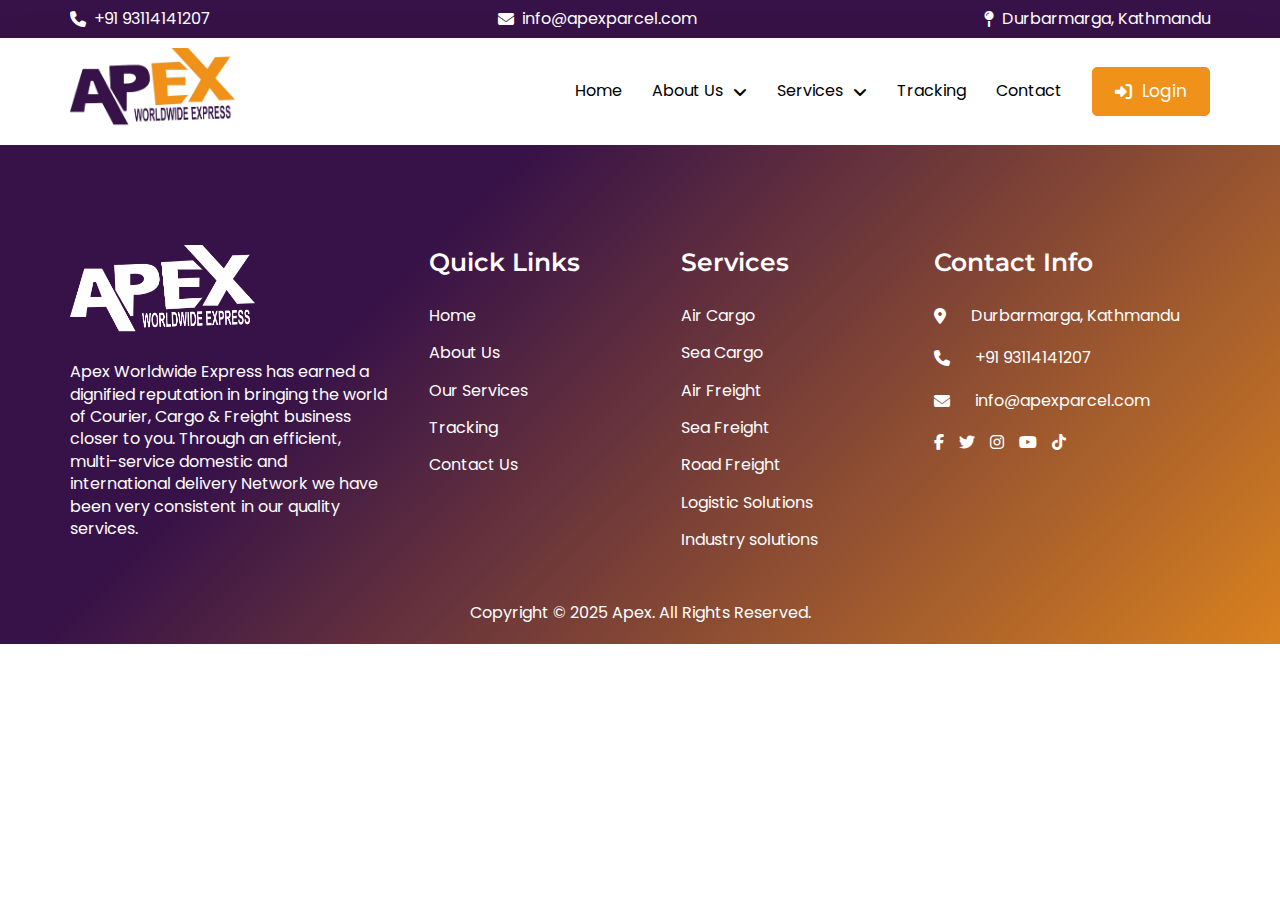
==== about.html @ 7e7d8ca6 "service page complete" ====
<!DOCTYPE html>
<html lang="en">

<head>
    <meta charset="UTF-8">
    <meta name="viewport" content="width=device-width, initial-scale=1.0">
    <title>Apex-Home</title>
    <link rel="stylesheet" href="https://cdn.jsdelivr.net/npm/swiper@9/swiper-bundle.min.css" />
    <link rel="stylesheet" href="https://cdnjs.cloudflare.com/ajax/libs/font-awesome/6.7.2/css/all.min.css"
        integrity="sha512-Evv84Mr4kqVGRNSgIGL/F/aIDqQb7xQ2vcrdIwxfjThSH8CSR7PBEakCr51Ck+w+/U6swU2Im1vVX0SVk9ABhg=="
        crossorigin="anonymous" referrerpolicy="no-referrer" />
    <link rel="stylesheet" href="assets/css/style.css">

</head>

<body>
    <!-- top section start here -->
    <section class="top-section">
        <div class="container">
            <div class="top-wrapper flex align-center space-between">
                <div class="top-content">
                    <i class="fa-solid fa-phone"></i>
                    <a href="tel:+91 93114141207">+91 93114141207</a>
                </div>
                <div class="top-content">
                    <i class="fa-solid fa-envelope"></i>
                    <a href="mailto:info@apexparcel.com">info@apexparcel.com</a>
                </div>
                <div class="top-content">
                    <i class="fa-solid fa-map-pin"></i>
                    <a href="">Durbarmarga, Kathmandu</a>
                </div>
            </div>
        </div>
    </section>
    <!-- top section end here -->
    <!-- NAVBAR SECTION START HERE -->
    <section class="navbar over-x">
        <div class="container">
            <div class="main-nav flex align-center space-between">
                <div class="nav-logo">
                    <a href="index.html" title="logo"><img src="assets/images/logo.png" alt="progoti-logo"></a>
                </div>
                <ul class="nav-list flex align-center gap-30">
                    <li class="hvr-link primary"><a href="index.html" title="Home">Home</a></li>
                    <li class=" nav-contentsdiff hvr-link primary">
                        <a href="about.html" title="About us">
                            About Us
                            <i class="fa-solid fa-angle-down" class="drop"></i>
                        </a>
                        <ul class="dropdownmenu">

                            <li class="hvr-link "><a href="company.html" title="Company Profile">Company Profile</a>
                            </li>
                            <li class="hvr-link "><a href="mission.html" title="Vision & Mission">Vision &
                                    Mission</a>
                            </li>
                            <li class="hvr-link "><a href="gallery.html" title="Gallery">Gallery</a>
                            </li>
                        </ul>
                    </li>



                    <li class=" nav-contentsdiff hvr-link primary">
                        <a href="service.html" title=" Services">
                            Services
                            <i class="fa-solid fa-angle-down" class="drop"></i>
                        </a>
                        <ul class="dropdownmenu">

                            <li class="hvr-link "><a href="remitance.html" title="Remitance">Remitance </a></li>
                            <li class="hvr-link "><a href="money.html" title="Money Exchange">Money Exchange</a>
                            </li>



                        </ul>
                    </li>

                    <li class="hvr-link primary"><a href="branches.html" title="Branches"> Tracking
                        </a>
                    </li>
                    <li class="hvr-link primary"><a href="blog.html" title="Blog"> Contact
                        </a>
                    </li>
                    <li>
                        <a href="contact.html" class="primary-btn" title="donation"><i
                                class="fa-solid fa-right-to-bracket" class="Contact"></i> Login </a>
                    </li>
                </ul>

            </div>
        </div>
    </section>

    <!-- NAVBAR SECTION END HERE -->


      <!-- FOOTER SECTION START HERE -->
      <section class="lower pt-100  over-x ">
        <div class="container">
            <div class="lower-grid">
                <div class="lower-contents ">
                    <img src="assets/images/logo.png" alt="apex-logo" class="img-responsive footer-img">
                    <p>Apex Worldwide Express has earned a dignified reputation in bringing the world of Courier, Cargo & Freight business closer to you. Through an efficient, multi-service domestic and international delivery Network we have been very consistent in our quality services.</p>
                    
                </div>
                <div class="lower-contents">
                    <h3>
                        Quick Links
                    </h3>
                    <ul class="flex-col gap-15 hvr-link">
                        <li><a href="" title="">Home</a></li>
                        <li><a href="" title="">About Us</a></li>
                        <li><a href="" title="">Our Services</a></li>
                        <li><a href="" title="">Tracking</a></li>
                        <li><a href="" title="">Contact Us</a></li>
                    </ul>
                </div>
                <div class="lower-contents">
                    <h3>
                        Services
                    </h3>
                    <ul class="flex-col gap-15 hvr-link">
                        <li><a href="" title="">Air Cargo</a></li>
                        <li><a href="" title="">Sea Cargo</a></li>
                        <li><a href="" title="">Air Freight</a></li>
                        <li><a href="" title="">Sea Freight</a></li>
                        <li><a href="" title="">Road Freight</a></li>
                        <li><a href="" title="">Logistic Solutions</a></li>
                        <li><a href="" title="">Industry solutions</a></li>
                    </ul>
                </div>
                <div class="lower-contents">
                    <h3>
                        Contact Info
                    </h3>
                    <div class="last-portion flex-col gap-20">
                        <div class="lower-logo-content flex align-center gap-25 hvr-link">
                            <i class="fa-solid fa-location-dot logo-l"></i>
                            <a href="#" title="" target="_blank">
                                Durbarmarga, Kathmandu</a>
                        </div>
                        <div class="lower-logo-content flex align-center gap-25  hvr-link">
                            <i class="fa-solid fa-phone logo-l"></i>
                            <a href="tel:+91 93114141207" title="phone-number">+91 93114141207</a>
                        </div>
                        <div class="lower-logo-content flex align-center gap-25  hvr-link">
                            <i class="fa-solid fa-envelope logo-l"></i>
                            <a href="mailto:info@apexparcel.com" title="email">info@apexparcel.com</a>
                        </div>
                        <div class="lower-logos flex gap-15">
                            <a href="https://facebook.com"><i class="fa-brands fa-facebook-f"></i></a>
                            <a href="https://twitter.com"><i class="fa-brands fa-twitter"></i></a>
                            <a href="https://instagram.com"><i class="fa-brands fa-instagram"></i></a>
                            <a href="https://youtube.com"><i class="fa-brands fa-youtube"></i></a>
                            <a href="https://tiktok.com"><i class="fa-brands fa-tiktok"></i></a>
                        </div>
                    </div>
                </div>
            </div>
            <div class="end text-center">
                <p>Copyright © 2025 Apex. All Rights Reserved.</p>
            </div>
        </div>
    </section>
    <!-- FOOTER SECTION END HERE -->



    <!-- javascripts -->
    <script src="https://ajax.googleapis.com/ajax/libs/jquery/3.6.1/jquery.min.js"></script>
    <script src="https://cdn.jsdelivr.net/npm/swiper@9/swiper-bundle.min.js"></script>
    <script src="assets/js/script.js"></script>
</body>

</html>
---- assets/css/style.css ----
@import"https://fonts.googleapis.com/css2?family=Poppins:ital,wght@0,100;0,200;0,300;0,400;0,500;0,600;0,700;0,800;0,900;1,100;1,200;1,300;1,400;1,500;1,600;1,700;1,800;1,900&display=swap";@import"https://fonts.googleapis.com/css2?family=Montserrat:ital,wght@0,100..900;1,100..900&display=swap";*{margin:0;padding:0;box-sizing:border-box;list-style:none;outline:none;text-decoration:none}body{font-family:"Poppins",sans-serif;line-height:1.4;font-weight:400;font-size:16px;color:#000}h1,h2,h3,h4,h5{font-family:"Montserrat",sans-serif}h1{font-size:40px;font-weight:700}h2{font-size:30px;font-weight:700}h3{font-size:25px;font-weight:600}h4{font-size:20px;font-weight:600}a{font-weight:400;color:#000}.pt-100{padding-top:100px}.pb-100{padding-bottom:100px}.mt-35{margin-top:35px}.mt-40{margin-top:40px}.mb-20{margin-bottom:20px}.pt-60{padding-top:60px}.pb-60{padding-bottom:60px}.flex{display:flex}.flex-col{display:flex;flex-direction:column}.grid{display:grid}.grid-2{display:grid;grid-template-columns:1fr 1fr}.grid-3{display:grid;grid-template-columns:1fr 1fr 1fr}.align-center{align-items:center}.space-between{justify-content:space-between}.justify-center{justify-content:center}.align-start{align-items:flex-start}.text-center{text-align:center}.gap-10{gap:10px}.gap-30{gap:30px}.gap-15{gap:15px}.gap-20{gap:20px}.gap-25{gap:25px}.container{width:1140px;margin:0 auto}.over-x{overflow-x:clip}.bg-grey{background:#f8f2ff}.img-responsive{width:100%;height:auto;-o-object-fit:cover;object-fit:cover}.hvr-link a{position:relative}.hvr-link a::after{content:"";position:absolute;height:1px;width:0;bottom:-2px;right:0;left:auto;background:#fff;transition:all .5s ease-in-out}.hvr-link a:hover::after{width:100%;left:0;right:auto;transition:all .5s ease-in-out}.hvr-link.primary a::after{background:#371248}.primary-btn{border:1.2px solid #f09119;padding:12px 22px;display:inline-flex;align-items:center;gap:10.3px;font-size:17px;text-align:center;background:#f09119;color:#fff;font-family:"Poppins",sans-serif;border-radius:5px;position:relative;overflow:hidden;z-index:1}.primary-btn .donation{width:15.67px;height:15.67px}.primary-btn::before{content:"";position:absolute;width:0%;height:100%;left:-30%;top:0;transition:all .5s ease-in-out;transform:skewX(40deg);background:#d97900;z-index:-1}.primary-btn:hover{color:#fff}.primary-btn:hover::before{transition:all .5s ease-in-out;left:-15%;width:140%}.primary-btn.blank{border:2px solid #371248;color:#371248;background:#fff;padding:10px 22px;transition:all .5s ease-in-out}.primary-btn.blank img{transition:all .5s ease-in-out}.primary-btn.blank::before{background:#371248;transition:all .5s ease-in-out}.primary-btn.blank:hover{color:#fff;transition:all .5s ease-in-out}.primary-btn.blank:hover img{filter:brightness(0) invert(1);transition:all .5s ease-in-out}.primary-btn.fill{border:2px solid #371248;color:#fff;background:#371248;padding:10px 22px;transition:all .5s ease-in-out}.primary-btn.fill::before{background:#2d0c3b;transition:all .5s ease-in-out}.primary-btn.fill:hover{border:2px solid #2d0c3b;color:#fff;transition:all .5s ease-in-out}.top-section{background:#371248;padding:8px 0px}.top-section .top-content{display:flex;align-items:center;gap:8px;color:#fff}.top-section .top-content a{color:#fff}.top-section .top-content i{font-size:16px}.navbar{width:100%;background:#fff;background:#fff;transition:all .5s ease-in-out;box-shadow:0px 3px 32px rgba(0,0,0,.0784313725)}.navbar .main-nav{padding:10px 0px;transition:all .5s ease-in-out}.navbar .nav-logo img{width:auto;height:80px;transition:all .5s ease-in-out}.navbar.small{position:fixed;top:0;left:0;width:100%;z-index:99;transition:all .5s ease-in-out}.navbar.small .main-nav{padding:5px 0px;transition:all .5s ease-in-out}.navbar.small .nav-logo img{width:auto;height:65px;transition:all .5s ease-in-out}.nav-contentsdiff{padding:28px 0px}.nav-contentsdiff a{display:inline-flex;align-items:center;gap:10px;transition:.6s ease all}.nav-contentsdiff a .drop{width:auto;height:6px}.nav-contentsdiff .dropdownmenu{position:absolute;margin-top:65px;text-align:left;min-width:200px;background:#fff;box-shadow:0px 6px 32px rgba(0,0,0,.1215686275);list-style:none;z-index:-1;opacity:0;visibility:hidden;font-size:16px;border-radius:8px;cursor:pointer;transition:all .3s ease-in-out}.nav-contentsdiff .dropdownmenu li{padding:10px 25px;transition:all .3s ease-in-out}.nav-contentsdiff .dropdownmenu li a{font-size:16px;transition:all .3s ease-in-out}.nav-contentsdiff .dropdownmenu li:hover{background:#371248;transition:all .3s ease-in-out}.nav-contentsdiff .dropdownmenu li:hover a{color:#fff;transition:all .3s ease-in-out}.nav-contentsdiff .dropdownmenu li:hover a::after{background:#fff}.nav-contentsdiff .dropdownmenu :nth-child(1){border-radius:8px 8px 0px 0px}.nav-contentsdiff .dropdownmenu :nth-last-child(1){border-radius:0px 0px 8px 8px}.nav-contentsdiff:hover .dropdownmenu{margin-top:30px;opacity:1;z-index:99;visibility:visible;transition:all .3s ease-in-out}.mobilemenucontainer{display:none}.hero-section{position:relative;z-index:1;padding:120px 0px}.hero-section::before{content:"";position:absolute;top:0;left:0;width:100%;height:100%;background:rgba(0,0,0,.5607843137);z-index:0}.hero-section .hero-img{position:absolute;top:0;left:0;width:100%;height:100%;-o-object-position:center;object-position:center;-o-object-fit:cover;object-fit:cover;z-index:-1}.hero-section .main-wrapper{max-width:520px;position:relative;z-index:1;color:#fff}.hero-section .main-wrapper h1{margin-bottom:12px}.hero-section .main-wrapper .btns{display:flex;align-items:center;gap:30px;margin-top:30px}.about-grid{grid-template-columns:1fr 1.2fr}.about-grid .img-wrapper{width:100%;height:100%;border-radius:10px;overflow:hidden}.about-grid .img-wrapper img{height:100%;-o-object-position:left;object-position:left}.about-content{padding-left:60px}.about-content h2{margin-bottom:12px}.about-content p{margin-bottom:20px}.about-content .btns{margin-top:30px}.topic{max-width:450px;margin:0 auto}.update-card{position:relative;width:100%;background:#f8f2ff;border-radius:10px;overflow:hidden;box-shadow:0px 2px 8px rgba(55,18,72,.2);transition:all .5s ease-in-out}.update-card::before{content:"";position:absolute;width:0%;height:5px;background:#371248;right:0;bottom:0;transition:all .5s ease-in-out}.update-card .images{position:relative;width:100%;height:230px;overflow:hidden}.update-card .images img{transform:scale(1.2);height:100%;transition:all .5s ease-in-out}.update-card .images .tag{position:absolute;bottom:0;left:0;padding:10px 20px;background:#8cc058;color:#fff}.update-card .content{display:grid;padding:25px 20px 30px}.update-card .content h3{margin-bottom:10px}.update-card .content h4{font-size:16px;color:#371248;margin-top:15px}.update-card:hover::before{width:100%;left:0;transition:all .5s ease-in-out}.update-card:hover .images img{transform:scale(1.3);transition:all .5s ease-in-out}.tesSwiper{margin-top:30px;padding:10px;overflow:visible;overflow-x:clip}.swiper-horizontal>.swiper-pagination-bullets,.swiper-pagination-bullets.swiper-pagination-horizontal,.swiper-pagination-custom,.swiper-pagination-fraction{bottom:-40px;left:0;width:100%}.swiper-pagination-bullet-active{background:#371248}.swiper-pagination-bullet{width:14px;height:14px}.testimonial-flex{margin-top:35px;gap:60px}.testimonials{position:relative}.quotes{position:absolute;font-size:150px;color:#371248;opacity:20%;top:50%;right:7%;animation:cubes 10s ease-in-out infinite}.img{display:grid;grid-template-columns:repeat(14, 12px);grid-template-rows:repeat(11, 12px);transition:all .5s ease-in-out}.testimonial-img{position:relative;grid-area:1/5/2/span 5;width:auto;border-radius:5px}.img:hover{transform:translateY(-3px);transition:all .5s ease-in-out}.square-box{width:auto;border:2px solid #f09119;border-radius:5px;grid-area:12/4/2/span 10}.testimonial-card{margin-top:-60px;background:#fff;box-shadow:0px 6px 12px rgba(55,18,72,.15);padding:96px 35px 35px 35px;border-radius:5px}.testimonial-card h4{margin-top:25px;color:#f09119;font-weight:600;margin-bottom:5px}.lower{background:linear-gradient(135deg, #371248 30%, #f09119 110%);color:#fff}.lower .lower-grid{padding-bottom:30px;display:grid;grid-template-columns:1.5fr 1fr 1fr 1.3fr;gap:40px}.lower .lower-grid .lower-contents h3{margin-bottom:25px}.lower .lower-grid .lower-contents a{color:#fff}.lower .lower-grid .lower-contents .footer-img{filter:brightness(0) invert(1);height:90px;width:auto;margin-bottom:20px}.lower .end{padding:20px 0px}.single-main{position:relative;padding:60px 0px;z-index:1}.single-main::before{content:"";position:absolute;top:0;left:0;width:100%;height:100%;background:rgba(0,0,0,.5607843137);z-index:0}.single-main .single-img{position:absolute;top:0;left:0;width:100%;height:100%;z-index:-1;-o-object-fit:cover;object-fit:cover}.single-main .single-main-wrapper{display:flex;flex-direction:column;align-items:center;justify-content:center;position:relative;z-index:1;color:#fff}.single-main .single-main-wrapper h1{margin-bottom:15px}.single-main .single-main-wrapper .breadcrumb ul{display:flex}.single-main .single-main-wrapper .breadcrumb ul li{color:#fff}.single-main .single-main-wrapper .breadcrumb ul li a{color:#f09119}
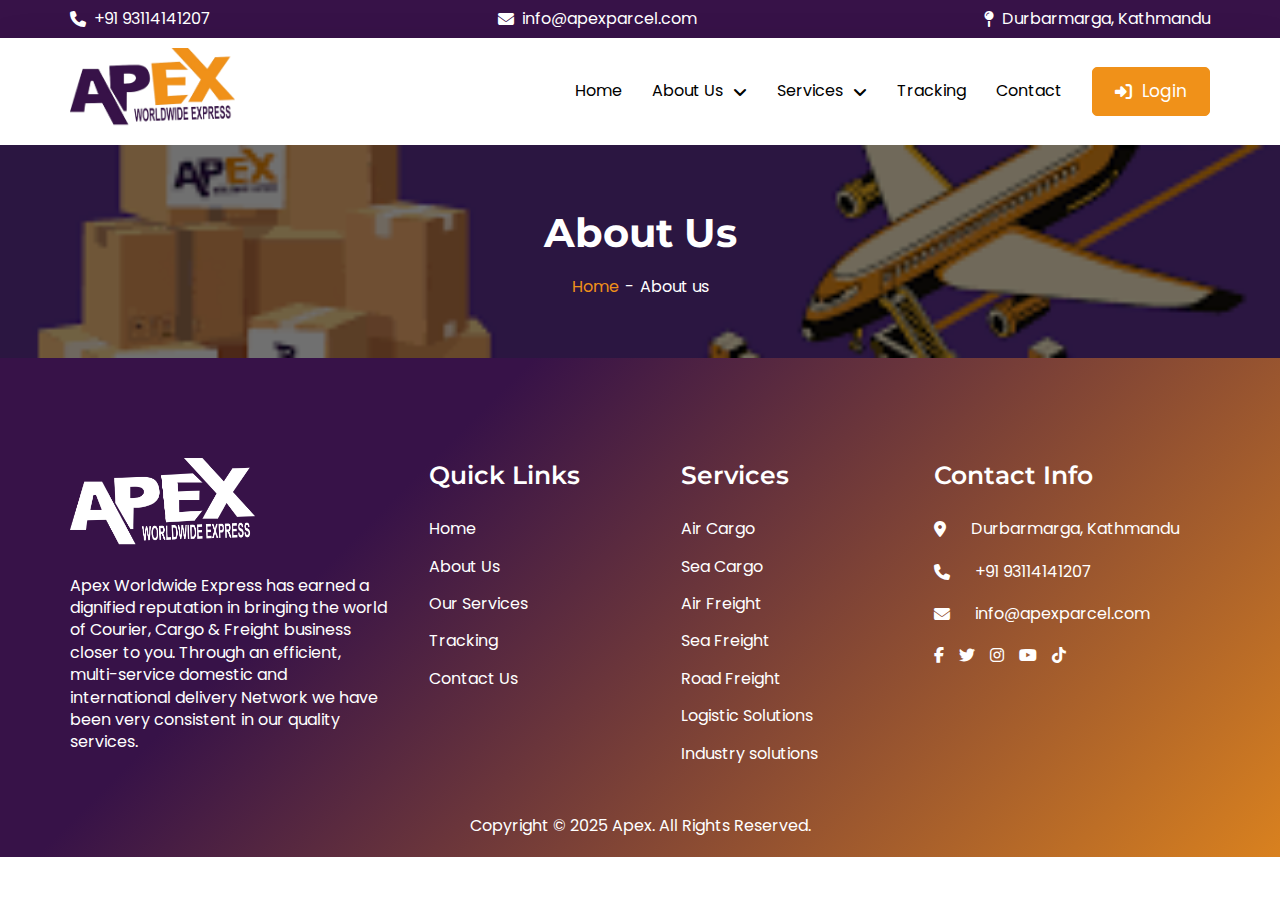
==== commit f5eeb69f: "contact page added" ====
--- a/about.html
+++ b/about.html
@@ -78,14 +78,14 @@
                         </ul>
                     </li>
 
-                    <li class="hvr-link primary"><a href="branches.html" title="Branches"> Tracking
-                        </a>
-                    </li>
-                    <li class="hvr-link primary"><a href="blog.html" title="Blog"> Contact
-                        </a>
-                    </li>
+                    <li class="hvr-link primary"><a href="tracking.html" title="Tracking"> Tracking
+                    </a>
+                </li>
+                <li class="hvr-link primary"><a href="contact.html" title="Contact"> Contact
+                    </a>
+                </li>
                     <li>
-                        <a href="contact.html" class="primary-btn" title="donation"><i
+                        <a href="" class="primary-btn" title="donation"><i
                                 class="fa-solid fa-right-to-bracket" class="Contact"></i> Login </a>
                     </li>
                 </ul>
@@ -95,7 +95,22 @@
     </section>
 
     <!-- NAVBAR SECTION END HERE -->
-
+<!-- SINGLE PAGE MAIN SECTION START HERE -->
+<section class="single-main">
+    <img src="assets/images/hero-img.png" alt="" class="single-img">
+    <div class="container">
+        <div class="single-main-wrapper">
+            <h1>About Us</h1>
+            <div class="breadcrumb">
+                <ul>
+                    <li><a href="">Home</a></li>
+                    <li>About us</li>
+                </ul>
+            </div>
+        </div>
+    </div>
+ </section>
+<!-- SINGLE PAGE MAIN SECTION START HERE -->
 
       <!-- FOOTER SECTION START HERE -->
       <section class="lower pt-100  over-x ">
--- a/assets/css/style.css
+++ b/assets/css/style.css
@@ -1 +1 @@
-@import"https://fonts.googleapis.com/css2?family=Poppins:ital,wght@0,100;0,200;0,300;0,400;0,500;0,600;0,700;0,800;0,900;1,100;1,200;1,300;1,400;1,500;1,600;1,700;1,800;1,900&display=swap";@import"https://fonts.googleapis.com/css2?family=Montserrat:ital,wght@0,100..900;1,100..900&display=swap";*{margin:0;padding:0;box-sizing:border-box;list-style:none;outline:none;text-decoration:none}body{font-family:"Poppins",sans-serif;line-height:1.4;font-weight:400;font-size:16px;color:#000}h1,h2,h3,h4,h5{font-family:"Montserrat",sans-serif}h1{font-size:40px;font-weight:700}h2{font-size:30px;font-weight:700}h3{font-size:25px;font-weight:600}h4{font-size:20px;font-weight:600}a{font-weight:400;color:#000}.pt-100{padding-top:100px}.pb-100{padding-bottom:100px}.mt-35{margin-top:35px}.mt-40{margin-top:40px}.mb-20{margin-bottom:20px}.pt-60{padding-top:60px}.pb-60{padding-bottom:60px}.flex{display:flex}.flex-col{display:flex;flex-direction:column}.grid{display:grid}.grid-2{display:grid;grid-template-columns:1fr 1fr}.grid-3{display:grid;grid-template-columns:1fr 1fr 1fr}.align-center{align-items:center}.space-between{justify-content:space-between}.justify-center{justify-content:center}.align-start{align-items:flex-start}.text-center{text-align:center}.gap-10{gap:10px}.gap-30{gap:30px}.gap-15{gap:15px}.gap-20{gap:20px}.gap-25{gap:25px}.container{width:1140px;margin:0 auto}.over-x{overflow-x:clip}.bg-grey{background:#f8f2ff}.img-responsive{width:100%;height:auto;-o-object-fit:cover;object-fit:cover}.hvr-link a{position:relative}.hvr-link a::after{content:"";position:absolute;height:1px;width:0;bottom:-2px;right:0;left:auto;background:#fff;transition:all .5s ease-in-out}.hvr-link a:hover::after{width:100%;left:0;right:auto;transition:all .5s ease-in-out}.hvr-link.primary a::after{background:#371248}.primary-btn{border:1.2px solid #f09119;padding:12px 22px;display:inline-flex;align-items:center;gap:10.3px;font-size:17px;text-align:center;background:#f09119;color:#fff;font-family:"Poppins",sans-serif;border-radius:5px;position:relative;overflow:hidden;z-index:1}.primary-btn .donation{width:15.67px;height:15.67px}.primary-btn::before{content:"";position:absolute;width:0%;height:100%;left:-30%;top:0;transition:all .5s ease-in-out;transform:skewX(40deg);background:#d97900;z-index:-1}.primary-btn:hover{color:#fff}.primary-btn:hover::before{transition:all .5s ease-in-out;left:-15%;width:140%}.primary-btn.blank{border:2px solid #371248;color:#371248;background:#fff;padding:10px 22px;transition:all .5s ease-in-out}.primary-btn.blank img{transition:all .5s ease-in-out}.primary-btn.blank::before{background:#371248;transition:all .5s ease-in-out}.primary-btn.blank:hover{color:#fff;transition:all .5s ease-in-out}.primary-btn.blank:hover img{filter:brightness(0) invert(1);transition:all .5s ease-in-out}.primary-btn.fill{border:2px solid #371248;color:#fff;background:#371248;padding:10px 22px;transition:all .5s ease-in-out}.primary-btn.fill::before{background:#2d0c3b;transition:all .5s ease-in-out}.primary-btn.fill:hover{border:2px solid #2d0c3b;color:#fff;transition:all .5s ease-in-out}.top-section{background:#371248;padding:8px 0px}.top-section .top-content{display:flex;align-items:center;gap:8px;color:#fff}.top-section .top-content a{color:#fff}.top-section .top-content i{font-size:16px}.navbar{width:100%;background:#fff;background:#fff;transition:all .5s ease-in-out;box-shadow:0px 3px 32px rgba(0,0,0,.0784313725)}.navbar .main-nav{padding:10px 0px;transition:all .5s ease-in-out}.navbar .nav-logo img{width:auto;height:80px;transition:all .5s ease-in-out}.navbar.small{position:fixed;top:0;left:0;width:100%;z-index:99;transition:all .5s ease-in-out}.navbar.small .main-nav{padding:5px 0px;transition:all .5s ease-in-out}.navbar.small .nav-logo img{width:auto;height:65px;transition:all .5s ease-in-out}.nav-contentsdiff{padding:28px 0px}.nav-contentsdiff a{display:inline-flex;align-items:center;gap:10px;transition:.6s ease all}.nav-contentsdiff a .drop{width:auto;height:6px}.nav-contentsdiff .dropdownmenu{position:absolute;margin-top:65px;text-align:left;min-width:200px;background:#fff;box-shadow:0px 6px 32px rgba(0,0,0,.1215686275);list-style:none;z-index:-1;opacity:0;visibility:hidden;font-size:16px;border-radius:8px;cursor:pointer;transition:all .3s ease-in-out}.nav-contentsdiff .dropdownmenu li{padding:10px 25px;transition:all .3s ease-in-out}.nav-contentsdiff .dropdownmenu li a{font-size:16px;transition:all .3s ease-in-out}.nav-contentsdiff .dropdownmenu li:hover{background:#371248;transition:all .3s ease-in-out}.nav-contentsdiff .dropdownmenu li:hover a{color:#fff;transition:all .3s ease-in-out}.nav-contentsdiff .dropdownmenu li:hover a::after{background:#fff}.nav-contentsdiff .dropdownmenu :nth-child(1){border-radius:8px 8px 0px 0px}.nav-contentsdiff .dropdownmenu :nth-last-child(1){border-radius:0px 0px 8px 8px}.nav-contentsdiff:hover .dropdownmenu{margin-top:30px;opacity:1;z-index:99;visibility:visible;transition:all .3s ease-in-out}.mobilemenucontainer{display:none}.hero-section{position:relative;z-index:1;padding:120px 0px}.hero-section::before{content:"";position:absolute;top:0;left:0;width:100%;height:100%;background:rgba(0,0,0,.5607843137);z-index:0}.hero-section .hero-img{position:absolute;top:0;left:0;width:100%;height:100%;-o-object-position:center;object-position:center;-o-object-fit:cover;object-fit:cover;z-index:-1}.hero-section .main-wrapper{max-width:520px;position:relative;z-index:1;color:#fff}.hero-section .main-wrapper h1{margin-bottom:12px}.hero-section .main-wrapper .btns{display:flex;align-items:center;gap:30px;margin-top:30px}.about-grid{grid-template-columns:1fr 1.2fr}.about-grid .img-wrapper{width:100%;height:100%;border-radius:10px;overflow:hidden}.about-grid .img-wrapper img{height:100%;-o-object-position:left;object-position:left}.about-content{padding-left:60px}.about-content h2{margin-bottom:12px}.about-content p{margin-bottom:20px}.about-content .btns{margin-top:30px}.topic{max-width:450px;margin:0 auto}.update-card{position:relative;width:100%;background:#f8f2ff;border-radius:10px;overflow:hidden;box-shadow:0px 2px 8px rgba(55,18,72,.2);transition:all .5s ease-in-out}.update-card::before{content:"";position:absolute;width:0%;height:5px;background:#371248;right:0;bottom:0;transition:all .5s ease-in-out}.update-card .images{position:relative;width:100%;height:230px;overflow:hidden}.update-card .images img{transform:scale(1.2);height:100%;transition:all .5s ease-in-out}.update-card .images .tag{position:absolute;bottom:0;left:0;padding:10px 20px;background:#8cc058;color:#fff}.update-card .content{display:grid;padding:25px 20px 30px}.update-card .content h3{margin-bottom:10px}.update-card .content h4{font-size:16px;color:#371248;margin-top:15px}.update-card:hover::before{width:100%;left:0;transition:all .5s ease-in-out}.update-card:hover .images img{transform:scale(1.3);transition:all .5s ease-in-out}.tesSwiper{margin-top:30px;padding:10px;overflow:visible;overflow-x:clip}.swiper-horizontal>.swiper-pagination-bullets,.swiper-pagination-bullets.swiper-pagination-horizontal,.swiper-pagination-custom,.swiper-pagination-fraction{bottom:-40px;left:0;width:100%}.swiper-pagination-bullet-active{background:#371248}.swiper-pagination-bullet{width:14px;height:14px}.testimonial-flex{margin-top:35px;gap:60px}.testimonials{position:relative}.quotes{position:absolute;font-size:150px;color:#371248;opacity:20%;top:50%;right:7%;animation:cubes 10s ease-in-out infinite}.img{display:grid;grid-template-columns:repeat(14, 12px);grid-template-rows:repeat(11, 12px);transition:all .5s ease-in-out}.testimonial-img{position:relative;grid-area:1/5/2/span 5;width:auto;border-radius:5px}.img:hover{transform:translateY(-3px);transition:all .5s ease-in-out}.square-box{width:auto;border:2px solid #f09119;border-radius:5px;grid-area:12/4/2/span 10}.testimonial-card{margin-top:-60px;background:#fff;box-shadow:0px 6px 12px rgba(55,18,72,.15);padding:96px 35px 35px 35px;border-radius:5px}.testimonial-card h4{margin-top:25px;color:#f09119;font-weight:600;margin-bottom:5px}.lower{background:linear-gradient(135deg, #371248 30%, #f09119 110%);color:#fff}.lower .lower-grid{padding-bottom:30px;display:grid;grid-template-columns:1.5fr 1fr 1fr 1.3fr;gap:40px}.lower .lower-grid .lower-contents h3{margin-bottom:25px}.lower .lower-grid .lower-contents a{color:#fff}.lower .lower-grid .lower-contents .footer-img{filter:brightness(0) invert(1);height:90px;width:auto;margin-bottom:20px}.lower .end{padding:20px 0px}.single-main{position:relative;padding:60px 0px;z-index:1}.single-main::before{content:"";position:absolute;top:0;left:0;width:100%;height:100%;background:rgba(0,0,0,.5607843137);z-index:0}.single-main .single-img{position:absolute;top:0;left:0;width:100%;height:100%;z-index:-1;-o-object-fit:cover;object-fit:cover}.single-main .single-main-wrapper{display:flex;flex-direction:column;align-items:center;justify-content:center;position:relative;z-index:1;color:#fff}.single-main .single-main-wrapper h1{margin-bottom:15px}.single-main .single-main-wrapper .breadcrumb ul{display:flex}.single-main .single-main-wrapper .breadcrumb ul li{color:#fff}.single-main .single-main-wrapper .breadcrumb ul li a{color:#f09119}+@import"https://fonts.googleapis.com/css2?family=Poppins:ital,wght@0,100;0,200;0,300;0,400;0,500;0,600;0,700;0,800;0,900;1,100;1,200;1,300;1,400;1,500;1,600;1,700;1,800;1,900&display=swap";@import"https://fonts.googleapis.com/css2?family=Montserrat:ital,wght@0,100..900;1,100..900&display=swap";*{margin:0;padding:0;box-sizing:border-box;list-style:none;outline:none;text-decoration:none;border:none}body{font-family:"Poppins",sans-serif;line-height:1.4;font-weight:400;font-size:16px;color:#000}h1,h2,h3,h4,h5{font-family:"Montserrat",sans-serif}h1{font-size:40px;font-weight:700}h2{font-size:30px;font-weight:700}h3{font-size:25px;font-weight:600}h4{font-size:20px;font-weight:600}a{font-weight:400;color:#000}.pt-100{padding-top:100px}.pb-100{padding-bottom:100px}.mt-35{margin-top:35px}.mt-40{margin-top:40px}.mb-20{margin-bottom:20px}.pt-60{padding-top:60px}.pb-60{padding-bottom:60px}.flex{display:flex}.flex-col{display:flex;flex-direction:column}.grid{display:grid}.grid-2{display:grid;grid-template-columns:1fr 1fr}.grid-3{display:grid;grid-template-columns:1fr 1fr 1fr}.align-center{align-items:center}.space-between{justify-content:space-between}.justify-center{justify-content:center}.align-start{align-items:flex-start}.text-center{text-align:center}.gap-10{gap:10px}.gap-30{gap:30px}.gap-35{gap:35px}.gap-15{gap:15px}.gap-20{gap:20px}.gap-25{gap:25px}.gap-45{gap:45px}.container{width:1140px;margin:0 auto}.over-x{overflow-x:clip}.bg-grey{background:#f8f2ff}.img-responsive{width:100%;height:auto;-o-object-fit:cover;object-fit:cover}.hvr-link a{position:relative}.hvr-link a::after{content:"";position:absolute;height:1px;width:0;bottom:-2px;right:0;left:auto;background:#fff;transition:all .5s ease-in-out}.hvr-link a:hover::after{width:100%;left:0;right:auto;transition:all .5s ease-in-out}.hvr-link.primary a::after{background:#371248}.primary-btn{border:1.2px solid #f09119;padding:12px 22px;display:inline-flex;align-items:center;gap:10.3px;font-size:17px;text-align:center;background:#f09119;color:#fff;font-family:"Poppins",sans-serif;border-radius:5px;position:relative;overflow:hidden;z-index:1}.primary-btn .donation{width:15.67px;height:15.67px}.primary-btn::before{content:"";position:absolute;width:0%;height:100%;left:-30%;top:0;transition:all .5s ease-in-out;transform:skewX(40deg);background:#d97900;z-index:-1}.primary-btn:hover{color:#fff}.primary-btn:hover::before{transition:all .5s ease-in-out;left:-15%;width:140%}.primary-btn.blank{border:2px solid #371248;color:#371248;background:#fff;padding:10px 22px;transition:all .5s ease-in-out}.primary-btn.blank img{transition:all .5s ease-in-out}.primary-btn.blank::before{background:#371248;transition:all .5s ease-in-out}.primary-btn.blank:hover{color:#fff;transition:all .5s ease-in-out}.primary-btn.blank:hover img{filter:brightness(0) invert(1);transition:all .5s ease-in-out}.primary-btn.fill{border:2px solid #371248;color:#fff;background:#371248;padding:10px 22px;transition:all .5s ease-in-out}.primary-btn.fill::before{background:#2d0c3b;transition:all .5s ease-in-out}.primary-btn.fill:hover{border:2px solid #2d0c3b;color:#fff;transition:all .5s ease-in-out}.top-section{background:#371248;padding:8px 0px}.top-section .top-content{display:flex;align-items:center;gap:8px;color:#fff}.top-section .top-content a{color:#fff}.top-section .top-content i{font-size:16px}.navbar{width:100%;background:#fff;background:#fff;transition:all .5s ease-in-out;box-shadow:0px 3px 32px rgba(0,0,0,.0784313725)}.navbar .main-nav{padding:10px 0px;transition:all .5s ease-in-out}.navbar .nav-logo img{width:auto;height:80px;transition:all .5s ease-in-out}.navbar.small{position:fixed;top:0;left:0;width:100%;z-index:99;transition:all .5s ease-in-out}.navbar.small .main-nav{padding:5px 0px;transition:all .5s ease-in-out}.navbar.small .nav-logo img{width:auto;height:65px;transition:all .5s ease-in-out}.nav-contentsdiff{padding:28px 0px}.nav-contentsdiff a{display:inline-flex;align-items:center;gap:10px;transition:.6s ease all}.nav-contentsdiff a .drop{width:auto;height:6px}.nav-contentsdiff .dropdownmenu{position:absolute;margin-top:65px;text-align:left;min-width:200px;background:#fff;box-shadow:0px 6px 32px rgba(0,0,0,.1215686275);list-style:none;z-index:-1;opacity:0;visibility:hidden;font-size:16px;border-radius:8px;cursor:pointer;transition:all .3s ease-in-out}.nav-contentsdiff .dropdownmenu li{padding:10px 25px;transition:all .3s ease-in-out}.nav-contentsdiff .dropdownmenu li a{font-size:16px;transition:all .3s ease-in-out}.nav-contentsdiff .dropdownmenu li:hover{background:#371248;transition:all .3s ease-in-out}.nav-contentsdiff .dropdownmenu li:hover a{color:#fff;transition:all .3s ease-in-out}.nav-contentsdiff .dropdownmenu li:hover a::after{background:#fff}.nav-contentsdiff .dropdownmenu :nth-child(1){border-radius:8px 8px 0px 0px}.nav-contentsdiff .dropdownmenu :nth-last-child(1){border-radius:0px 0px 8px 8px}.nav-contentsdiff:hover .dropdownmenu{margin-top:30px;opacity:1;z-index:99;visibility:visible;transition:all .3s ease-in-out}.mobilemenucontainer{display:none}.hero-section{position:relative;z-index:1;padding:120px 0px}.hero-section::before{content:"";position:absolute;top:0;left:0;width:100%;height:100%;background:rgba(0,0,0,.5607843137);z-index:0}.hero-section .hero-img{position:absolute;top:0;left:0;width:100%;height:100%;-o-object-position:center;object-position:center;-o-object-fit:cover;object-fit:cover;z-index:-1}.hero-section .main-wrapper{max-width:520px;position:relative;z-index:1;color:#fff}.hero-section .main-wrapper h1{margin-bottom:12px}.hero-section .main-wrapper .btns{display:flex;align-items:center;gap:30px;margin-top:30px}.about-grid{grid-template-columns:1fr 1.2fr}.about-grid .img-wrapper{width:100%;height:100%;border-radius:10px;overflow:hidden}.about-grid .img-wrapper img{height:100%;-o-object-position:left;object-position:left}.about-content{padding-left:60px}.about-content h2{margin-bottom:12px}.about-content p{margin-bottom:20px}.about-content .btns{margin-top:30px}.topic{max-width:450px;margin:0 auto}.update-card{position:relative;width:100%;background:#f8f2ff;border-radius:10px;overflow:hidden;box-shadow:0px 2px 8px rgba(55,18,72,.2);transition:all .5s ease-in-out}.update-card::before{content:"";position:absolute;width:0%;height:5px;background:#371248;right:0;bottom:0;transition:all .5s ease-in-out}.update-card .images{position:relative;width:100%;height:230px;overflow:hidden}.update-card .images img{transform:scale(1.2);height:100%;transition:all .5s ease-in-out}.update-card .images .tag{position:absolute;bottom:0;left:0;padding:10px 20px;background:#8cc058;color:#fff}.update-card .content{display:grid;padding:25px 20px 30px}.update-card .content h3{margin-bottom:10px}.update-card .content h4{font-size:16px;color:#371248;margin-top:15px}.update-card:hover::before{width:100%;left:0;transition:all .5s ease-in-out}.update-card:hover .images img{transform:scale(1.3);transition:all .5s ease-in-out}.tesSwiper{margin-top:30px;padding:10px;overflow:visible;overflow-x:clip}.swiper-horizontal>.swiper-pagination-bullets,.swiper-pagination-bullets.swiper-pagination-horizontal,.swiper-pagination-custom,.swiper-pagination-fraction{bottom:-40px;left:0;width:100%}.swiper-pagination-bullet-active{background:#371248}.swiper-pagination-bullet{width:14px;height:14px}.testimonial-flex{margin-top:35px;gap:60px}.testimonials{position:relative}.quotes{position:absolute;font-size:150px;color:#371248;opacity:20%;top:50%;right:7%;animation:cubes 10s ease-in-out infinite}.img{display:grid;grid-template-columns:repeat(14, 12px);grid-template-rows:repeat(11, 12px);transition:all .5s ease-in-out}.testimonial-img{position:relative;grid-area:1/5/2/span 5;width:auto;border-radius:5px}.img:hover{transform:translateY(-3px);transition:all .5s ease-in-out}.square-box{width:auto;border:2px solid #f09119;border-radius:5px;grid-area:12/4/2/span 10}.testimonial-card{margin-top:-60px;background:#fff;box-shadow:0px 6px 12px rgba(55,18,72,.15);padding:96px 35px 35px 35px;border-radius:5px}.testimonial-card h4{margin-top:25px;color:#f09119;font-weight:600;margin-bottom:5px}.lower{background:linear-gradient(135deg, #371248 30%, #f09119 110%);color:#fff}.lower .lower-grid{padding-bottom:30px;display:grid;grid-template-columns:1.5fr 1fr 1fr 1.3fr;gap:40px}.lower .lower-grid .lower-contents h3{margin-bottom:25px}.lower .lower-grid .lower-contents a{color:#fff}.lower .lower-grid .lower-contents .footer-img{filter:brightness(0) invert(1);height:90px;width:auto;margin-bottom:20px}.lower .end{padding:20px 0px}.single-main{position:relative;padding:60px 0px;z-index:1}.single-main::before{content:"";position:absolute;top:0;left:0;width:100%;height:100%;background:rgba(0,0,0,.5607843137);z-index:0}.single-main .single-img{position:absolute;top:0;left:0;width:100%;height:100%;z-index:-1;-o-object-fit:cover;object-fit:cover}.single-main .single-main-wrapper{display:flex;flex-direction:column;align-items:center;justify-content:center;position:relative;z-index:1;color:#fff}.single-main .single-main-wrapper h1{margin-bottom:15px}.single-main .single-main-wrapper .breadcrumb ul{display:flex;gap:4px}.single-main .single-main-wrapper .breadcrumb ul li+li:before{padding:2px;color:#fff;content:"- "}.single-main .single-main-wrapper .breadcrumb ul li{color:#fff}.single-main .single-main-wrapper .breadcrumb ul li a{color:#f09119}.contact .heading{display:flex;flex-direction:column;gap:8px;justify-content:center;text-align:center;max-width:550px;margin:0 auto}.form{display:flex;flex-direction:column;gap:20px}.form input{width:100%;background:#e8e8e8;padding:14px 20px;border-radius:5px;font-size:18px;font-family:"Montserrat",sans-serif;color:#2d2d2d}.form textarea{background:#e8e8e8;padding:14px 20px;border-radius:5px;font-size:18px;font-family:"Montserrat",sans-serif;color:#2d2d2d;resize:none}.btns{margin-top:35px}.btns .primary-btn{width:100%;justify-content:center}.s-contact-img{position:relative;background:url(../images/apex.png);padding:60px 80px;border-radius:5px}.s-contact-img:before{content:"";position:absolute;background:#371248;width:100%;height:100%;opacity:.9;top:0;left:0;border-radius:5px}.contacts-info{position:relative}.contacts-info h2{font-size:40px;color:#fff;margin-bottom:20px}.contacts-info p{color:#fff;margin-bottom:35px}.info{gap:10px;width:-moz-fit-content;width:fit-content}.info h4{font-size:20px;color:#fff}.info a{color:#fff;text-decoration:none;position:relative;z-index:1;transition:all .5s ease-in-out}.info a:after{content:"";position:absolute;background:#fff;border:none;border-radius:50px;height:2px;width:0;left:0;bottom:-3px;transition:all .5s ease-in-out}.info a:hover:after{width:100%}.map-container{margin-top:-120px}.map-container .responsive-map{overflow:hidden;padding-bottom:30%;position:relative;height:0;z-index:-3;top:55px}.map-container .responsive-map iframe{left:0;top:0;height:100%;width:100%;position:absolute}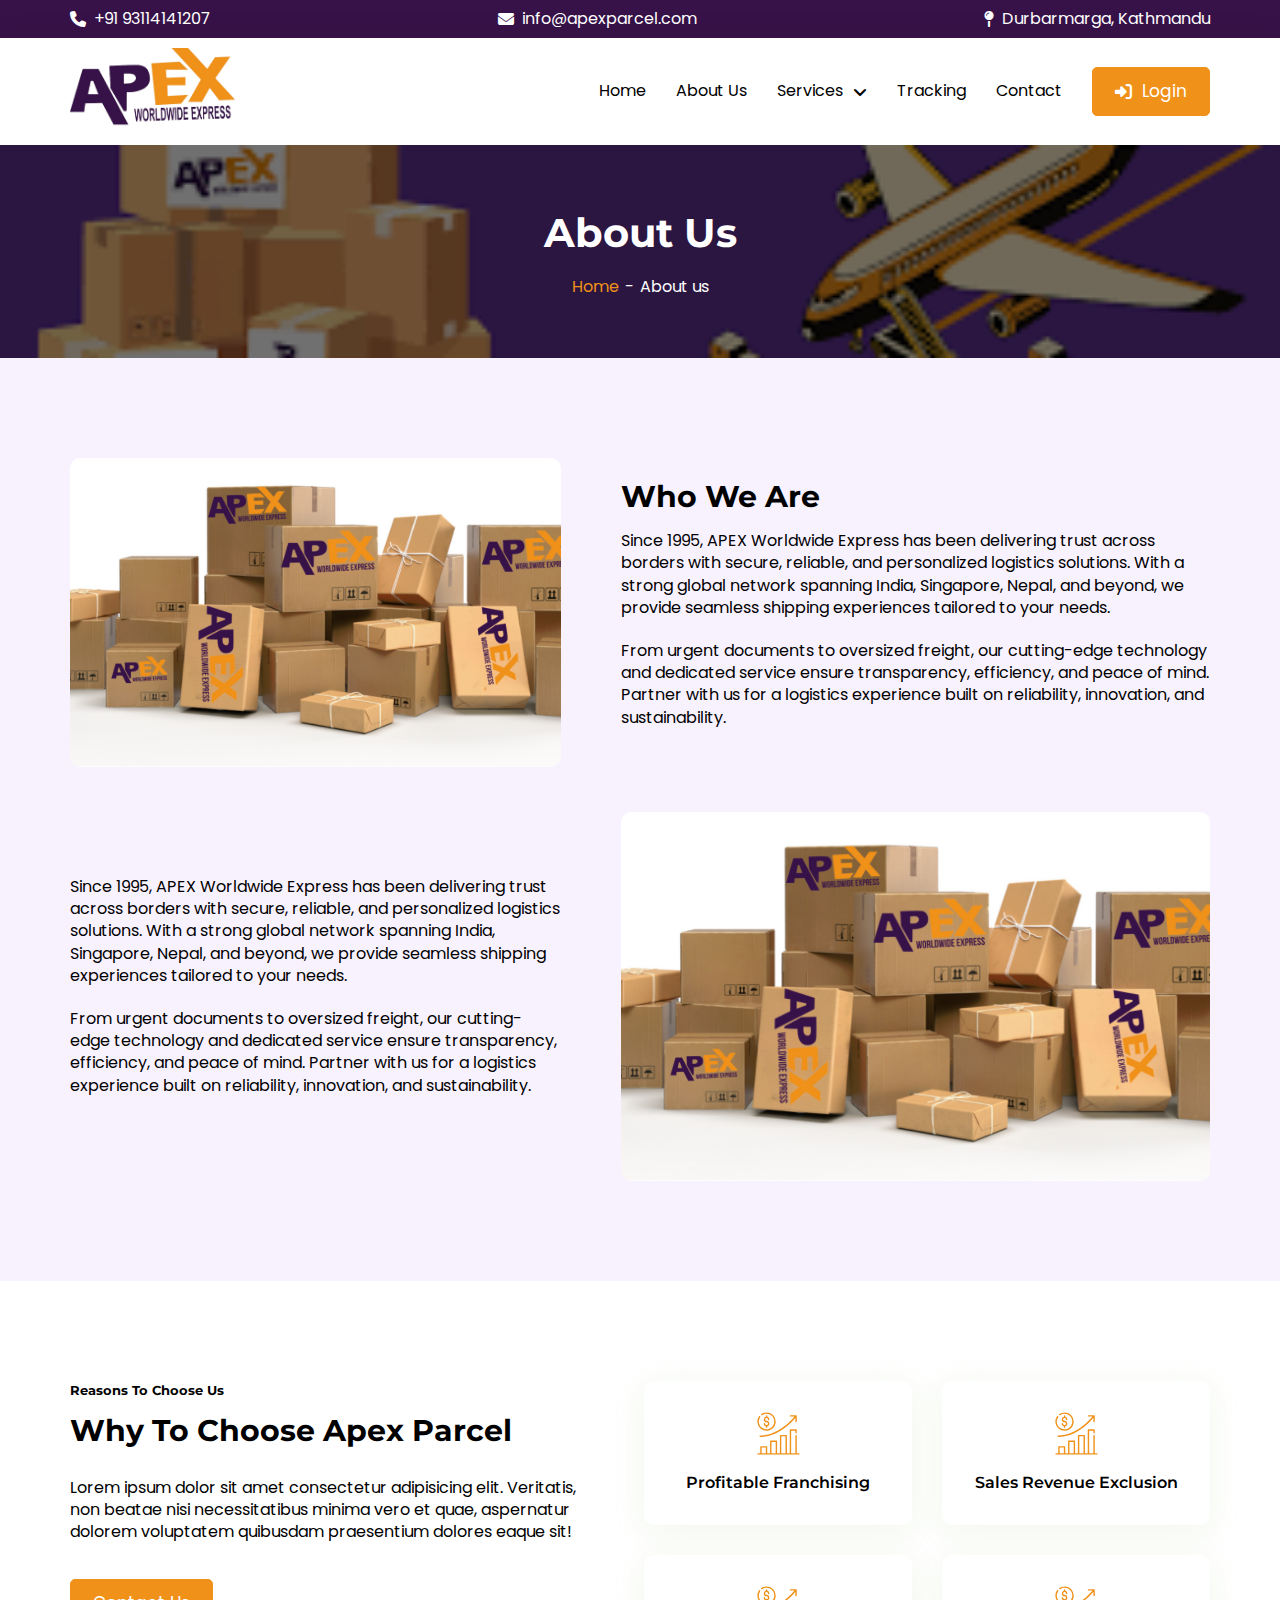
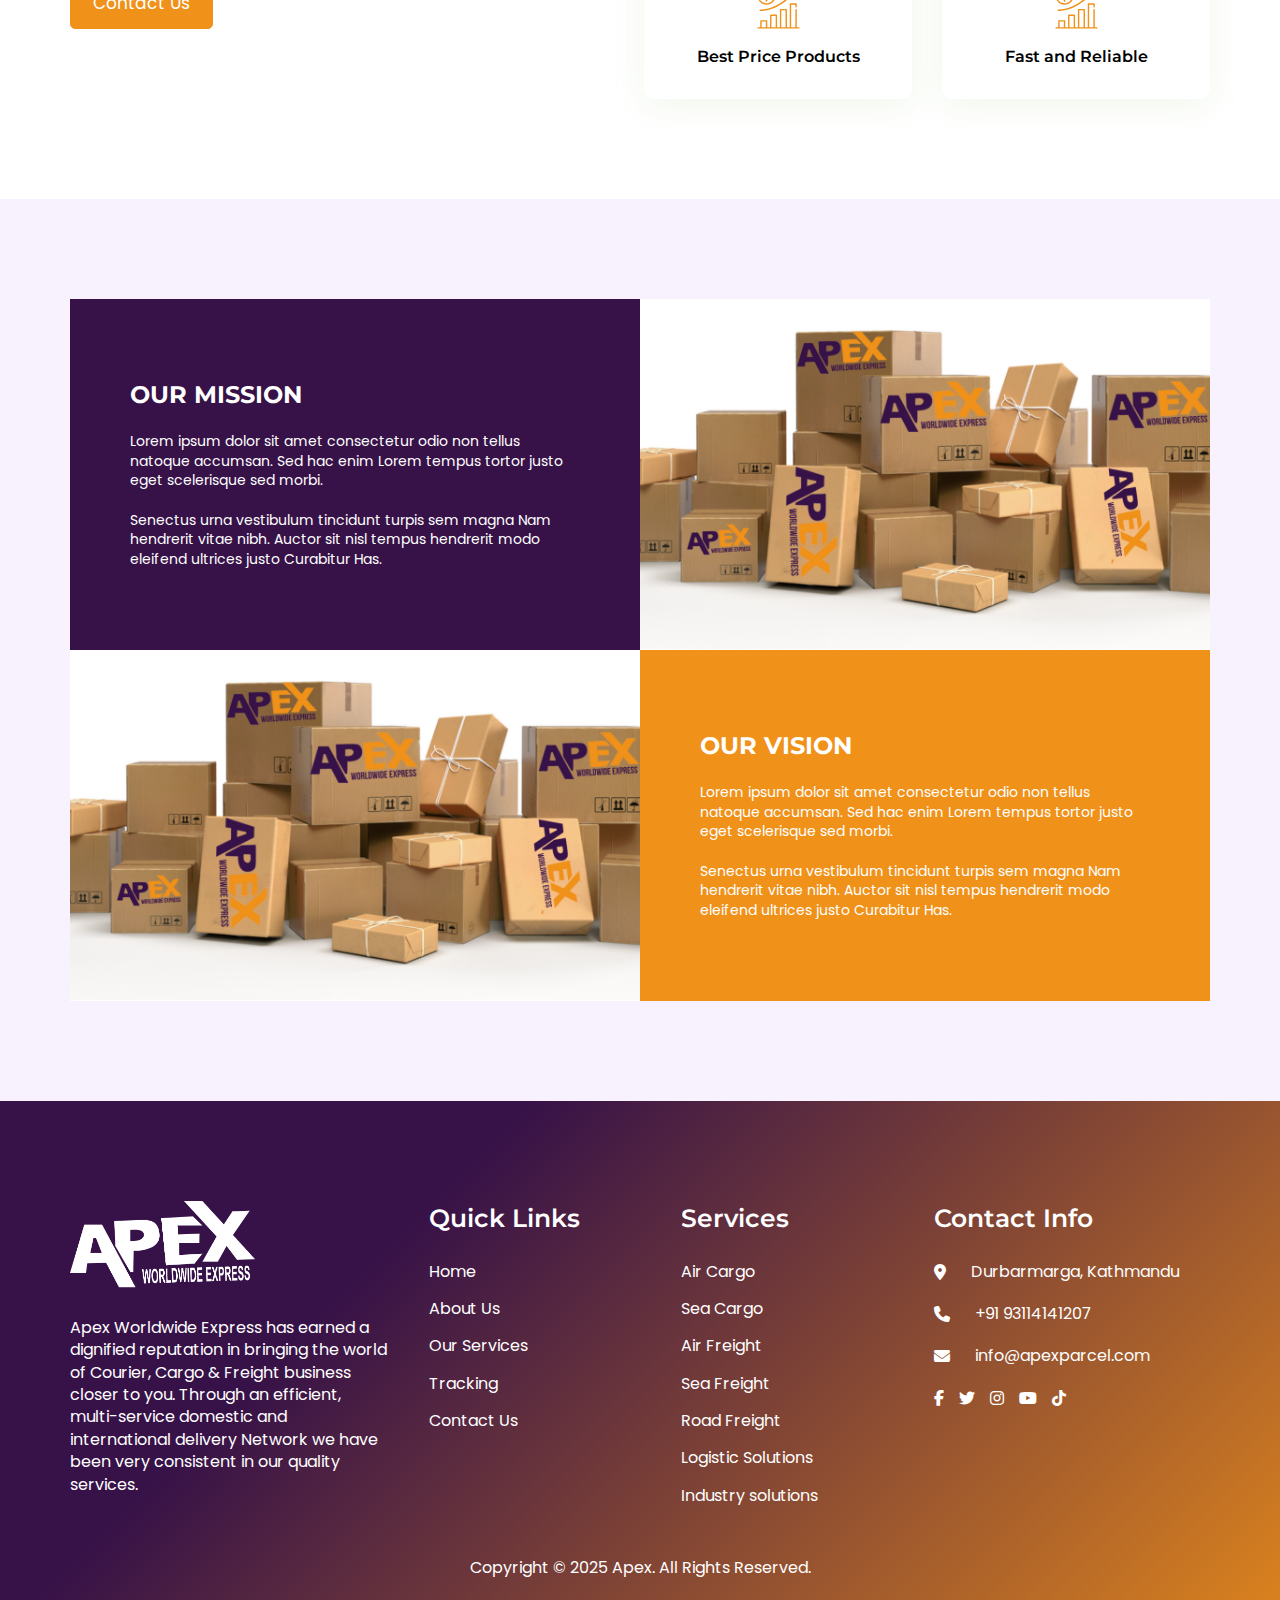
==== commit 2a382c13: "all page desktop complete" ====
--- a/about.html
+++ b/about.html
@@ -35,91 +35,199 @@
     </section>
     <!-- top section end here -->
     <!-- NAVBAR SECTION START HERE -->
-    <section class="navbar over-x">
-        <div class="container">
-            <div class="main-nav flex align-center space-between">
-                <div class="nav-logo">
-                    <a href="index.html" title="logo"><img src="assets/images/logo.png" alt="progoti-logo"></a>
-                </div>
-                <ul class="nav-list flex align-center gap-30">
-                    <li class="hvr-link primary"><a href="index.html" title="Home">Home</a></li>
-                    <li class=" nav-contentsdiff hvr-link primary">
-                        <a href="about.html" title="About us">
-                            About Us
-                            <i class="fa-solid fa-angle-down" class="drop"></i>
+        <!-- NAVBAR SECTION START HERE -->
+        <section class="navbar over-x">
+            <div class="container">
+                <div class="main-nav flex align-center space-between">
+                    <div class="nav-logo">
+                        <a href="index.html" title="logo"><img src="assets/images/logo.png" alt="progoti-logo"></a>
+                    </div>
+                    <ul class="nav-list flex align-center gap-30">
+                        <li class="hvr-link primary"><a href="index.html" title="Home">Home</a></li>
+                        <li class="hvr-link primary">
+                            <a href="about.html" title="About us">
+                                About Us
+                            </a>
+    
+                        </li>
+    
+    
+    
+                        <li class=" nav-contentsdiff hvr-link primary">
+                            <a href="service.html" title=" Services">
+                                Services
+                                <i class="fa-solid fa-angle-down" class="drop"></i>
+                            </a>
+                            <ul class="dropdownmenu">
+    
+                                <li class="hvr-link "><a href="" title="Air Cargo">Air Cargo </a></li>
+                                <li class="hvr-link "><a href="" title="Sea Cargo">Sea Cargo</a>
+                                <li class="hvr-link "><a href="" title="Air Freight">Air Freight</a>
+                                <li class="hvr-link "><a href="" title="Sea Freight">Sea Freight</a>
+                                <li class="hvr-link "><a href="" title="Road Freight">Road Freight</a>
+                                <li class="hvr-link "><a href="" title="Logistic Solutions">Logistic Solutions</a>
+                                <li class="hvr-link "><a href="" title="Industry solutions">Industry solutions</a>
+                                </li>
+                            </ul>
+                        </li>
+    
+                        <li class="hvr-link primary"><a href="tracking.html" title="Tracking"> Tracking
+                            </a>
+                        </li>
+                        <li class="hvr-link primary"><a href="contact.html" title="Contact"> Contact
+                            </a>
+                        </li>
+                        <li>
+                            <a href="" class="primary-btn" title="donation"><i class="fa-solid fa-right-to-bracket"
+                                    class="Contact"></i> Login </a>
+                        </li>
+                    </ul>
+    
+                </div>
+            </div>
+        </section>
+
+    <!-- NAVBAR SECTION END HERE -->
+    <!-- SINGLE PAGE MAIN SECTION START HERE -->
+    <section class="single-main">
+        <img src="assets/images/hero-img.png" alt="" class="single-img">
+        <div class="container">
+            <div class="single-main-wrapper">
+                <h1>About Us</h1>
+                <div class="breadcrumb">
+                    <ul>
+                        <li><a href="">Home</a></li>
+                        <li>About us</li>
+                    </ul>
+                </div>
+            </div>
+        </div>
+    </section>
+    <!-- SINGLE PAGE MAIN SECTION START HERE -->
+    <!-- WHO WE ARE SECTION STATR HERE -->
+    <section class="about-section pt-100 pb-100 bg-grey">
+        <div class="container">
+           <div class="flex-col gap-45">
+            <div class="about-grid grid-2 align-center">
+                <div class="img-wrapper">
+                    <img src="assets/images/apex.png" class="img-responsive" alt="Who We Are" data-aos="fade-right"
+                        data-aos-offset="0" data-aos-delay="100">
+                </div>
+                <div class="about-content " data-aos="fade-up" data-aos-offset="100" data-aos-delay="200">
+                    <h2>Who We Are</h2>
+                    <p>Since 1995, APEX Worldwide Express has been delivering trust across borders with secure,
+                        reliable, and personalized logistics solutions. With a strong global network spanning India,
+                        Singapore, Nepal, and beyond, we provide seamless shipping experiences tailored to your needs.
+                    </p>
+                    <p>From urgent documents to oversized freight, our cutting-edge technology and dedicated service
+                        ensure transparency, efficiency, and peace of mind. Partner with us for a logistics experience
+                        built on reliability, innovation, and sustainability.</p>
+                    
+                </div>
+            </div>
+            <div class="about-grid grid-2 align-center">
+
+                <div class="about-content " data-aos="fade-up" data-aos-offset="100" data-aos-delay="200">
+                    <p>Since 1995, APEX Worldwide Express has been delivering trust across borders with secure,
+                        reliable, and personalized logistics solutions. With a strong global network spanning India,
+                        Singapore, Nepal, and beyond, we provide seamless shipping experiences tailored to your needs.
+                    </p>
+                    <p>From urgent documents to oversized freight, our cutting-edge technology and dedicated service
+                        ensure transparency, efficiency, and peace of mind. Partner with us for a logistics experience
+                        built on reliability, innovation, and sustainability.</p>
+                    
+                </div>
+                <div class="img-wrapper">
+                    <img src="assets/images/apex.png" class="img-responsive" alt="Who We Are" data-aos="fade-right"
+                        data-aos-offset="0" data-aos-delay="100">
+                </div>
+            </div>
+           </div>
+        </div>
+    </section>
+    <!-- WHO WE ARE SECTION STATR HERE -->
+
+    <!-- WHY TO CHOOSE SECTION START HERE -->
+    <section class="choose pt-100 pb-100 over-x">
+        <div class="container">
+            <div class=" choose-grid grid-2 gap-60">
+                <div class="heading">
+                    <h5>Reasons To Choose Us</h5>
+                    <h2>Why To Choose Apex Parcel</h2>
+                    <p>Lorem ipsum dolor sit amet consectetur adipisicing elit. Veritatis, non beatae nisi
+                        necessitatibus minima vero et quae, aspernatur dolorem voluptatem quibusdam praesentium dolores
+                        eaque sit!</p>
+                    <a href="contact.html" title="Contact Us" class="primary-btn">Contact Us</a>
+                </div>
+                <div class="grid-2 gap-30">
+                    <div class="why-card" data-aos="fade-up" data-aos-offset="100" data-aos-delay="250">
+                        <a href="#" title="Profitable Franchising">
+                            <img src="assets/images/money.svg" alt="">
+                            <h4>Profitable Franchising</h4>
                         </a>
-                        <ul class="dropdownmenu">
-
-                            <li class="hvr-link "><a href="company.html" title="Company Profile">Company Profile</a>
-                            </li>
-                            <li class="hvr-link "><a href="mission.html" title="Vision & Mission">Vision &
-                                    Mission</a>
-                            </li>
-                            <li class="hvr-link "><a href="gallery.html" title="Gallery">Gallery</a>
-                            </li>
-                        </ul>
-                    </li>
-
-
-
-                    <li class=" nav-contentsdiff hvr-link primary">
-                        <a href="service.html" title=" Services">
-                            Services
-                            <i class="fa-solid fa-angle-down" class="drop"></i>
+                    </div>
+                    <div class="why-card" data-aos="fade-up" data-aos-offset="100" data-aos-delay="250">
+                        <a href="#" title="Sales Revenue Exclusion">
+                            <img src="assets/images/money.svg" alt="">
+                            <h4>Sales Revenue Exclusion</h4>
                         </a>
-                        <ul class="dropdownmenu">
-
-                            <li class="hvr-link "><a href="remitance.html" title="Remitance">Remitance </a></li>
-                            <li class="hvr-link "><a href="money.html" title="Money Exchange">Money Exchange</a>
-                            </li>
-
-
-
-                        </ul>
-                    </li>
-
-                    <li class="hvr-link primary"><a href="tracking.html" title="Tracking"> Tracking
-                    </a>
-                </li>
-                <li class="hvr-link primary"><a href="contact.html" title="Contact"> Contact
-                    </a>
-                </li>
-                    <li>
-                        <a href="" class="primary-btn" title="donation"><i
-                                class="fa-solid fa-right-to-bracket" class="Contact"></i> Login </a>
-                    </li>
-                </ul>
-
-            </div>
-        </div>
-    </section>
-
-    <!-- NAVBAR SECTION END HERE -->
-<!-- SINGLE PAGE MAIN SECTION START HERE -->
-<section class="single-main">
-    <img src="assets/images/hero-img.png" alt="" class="single-img">
-    <div class="container">
-        <div class="single-main-wrapper">
-            <h1>About Us</h1>
-            <div class="breadcrumb">
-                <ul>
-                    <li><a href="">Home</a></li>
-                    <li>About us</li>
-                </ul>
-            </div>
-        </div>
-    </div>
- </section>
-<!-- SINGLE PAGE MAIN SECTION START HERE -->
-
-      <!-- FOOTER SECTION START HERE -->
-      <section class="lower pt-100  over-x ">
+                    </div>
+                    <div class="why-card" data-aos="fade-up" data-aos-offset="100" data-aos-delay="250">
+                        <a href="#" title="Best Price Products">
+                            <img src="assets/images/money.svg" alt="">
+                            <h4>Best Price Products</h4>
+                        </a>
+                    </div>
+                    <div class="why-card" data-aos="fade-up" data-aos-offset="100" data-aos-delay="250">
+                        <a href="#" title="Fast and Reliable">
+                            <img src="assets/images/money.svg" alt="">
+                            <h4>Fast and Reliable</h4>
+                        </a>
+                    </div>
+                </div>
+            </div>
+        </div>
+    </section>
+    <!-- WHY TO CHOOSE SECTION END HERE -->
+     <!-- MISSION AND VISION SECTION START HERE -->
+      <section class="mission-vision bg-grey pt-100 pb-100">
+        <div class="container">
+            <div class="box-grid">
+                <div class="box mission">
+                    <div class="content">
+                        <h2>OUR MISSION</h2>
+                        <p>Lorem ipsum dolor sit amet consectetur odio non tellus natoque accumsan. Sed hac enim Lorem tempus tortor justo eget scelerisque sed morbi.</p>
+                        <p>Senectus urna vestibulum tincidunt turpis sem magna Nam hendrerit vitae nibh. Auctor sit nisl tempus hendrerit modo eleifend ultrices justo Curabitur Has.</p>
+                    </div>
+                    <div class="image">
+                        <img src="assets/images/apex.png" alt="Mission Icon">
+                    </div>
+                </div>
+                <div class="box vision">
+                    <div class="image">
+                        <img src="assets/images/apex.png" alt="Vision Icon">
+                    </div>
+                    <div class="content">
+                        <h2>OUR VISION</h2>
+                        <p>Lorem ipsum dolor sit amet consectetur odio non tellus natoque accumsan. Sed hac enim Lorem tempus tortor justo eget scelerisque sed morbi.</p>
+                        <p>Senectus urna vestibulum tincidunt turpis sem magna Nam hendrerit vitae nibh. Auctor sit nisl tempus hendrerit modo eleifend ultrices justo Curabitur Has.</p>
+                    </div>
+                </div>
+            </div>
+        </div>
+      </section>
+     <!-- MISSION AND VISION SECTION END HERE -->
+
+    <!-- FOOTER SECTION START HERE -->
+    <section class="lower pt-100  over-x ">
         <div class="container">
             <div class="lower-grid">
                 <div class="lower-contents ">
                     <img src="assets/images/logo.png" alt="apex-logo" class="img-responsive footer-img">
-                    <p>Apex Worldwide Express has earned a dignified reputation in bringing the world of Courier, Cargo & Freight business closer to you. Through an efficient, multi-service domestic and international delivery Network we have been very consistent in our quality services.</p>
-                    
+                    <p>Apex Worldwide Express has earned a dignified reputation in bringing the world of Courier, Cargo
+                        & Freight business closer to you. Through an efficient, multi-service domestic and international
+                        delivery Network we have been very consistent in our quality services.</p>
+
                 </div>
                 <div class="lower-contents">
                     <h3>
--- a/assets/css/style.css
+++ b/assets/css/style.css
@@ -1 +1 @@
-@import"https://fonts.googleapis.com/css2?family=Poppins:ital,wght@0,100;0,200;0,300;0,400;0,500;0,600;0,700;0,800;0,900;1,100;1,200;1,300;1,400;1,500;1,600;1,700;1,800;1,900&display=swap";@import"https://fonts.googleapis.com/css2?family=Montserrat:ital,wght@0,100..900;1,100..900&display=swap";*{margin:0;padding:0;box-sizing:border-box;list-style:none;outline:none;text-decoration:none;border:none}body{font-family:"Poppins",sans-serif;line-height:1.4;font-weight:400;font-size:16px;color:#000}h1,h2,h3,h4,h5{font-family:"Montserrat",sans-serif}h1{font-size:40px;font-weight:700}h2{font-size:30px;font-weight:700}h3{font-size:25px;font-weight:600}h4{font-size:20px;font-weight:600}a{font-weight:400;color:#000}.pt-100{padding-top:100px}.pb-100{padding-bottom:100px}.mt-35{margin-top:35px}.mt-40{margin-top:40px}.mb-20{margin-bottom:20px}.pt-60{padding-top:60px}.pb-60{padding-bottom:60px}.flex{display:flex}.flex-col{display:flex;flex-direction:column}.grid{display:grid}.grid-2{display:grid;grid-template-columns:1fr 1fr}.grid-3{display:grid;grid-template-columns:1fr 1fr 1fr}.align-center{align-items:center}.space-between{justify-content:space-between}.justify-center{justify-content:center}.align-start{align-items:flex-start}.text-center{text-align:center}.gap-10{gap:10px}.gap-30{gap:30px}.gap-35{gap:35px}.gap-15{gap:15px}.gap-20{gap:20px}.gap-25{gap:25px}.gap-45{gap:45px}.container{width:1140px;margin:0 auto}.over-x{overflow-x:clip}.bg-grey{background:#f8f2ff}.img-responsive{width:100%;height:auto;-o-object-fit:cover;object-fit:cover}.hvr-link a{position:relative}.hvr-link a::after{content:"";position:absolute;height:1px;width:0;bottom:-2px;right:0;left:auto;background:#fff;transition:all .5s ease-in-out}.hvr-link a:hover::after{width:100%;left:0;right:auto;transition:all .5s ease-in-out}.hvr-link.primary a::after{background:#371248}.primary-btn{border:1.2px solid #f09119;padding:12px 22px;display:inline-flex;align-items:center;gap:10.3px;font-size:17px;text-align:center;background:#f09119;color:#fff;font-family:"Poppins",sans-serif;border-radius:5px;position:relative;overflow:hidden;z-index:1}.primary-btn .donation{width:15.67px;height:15.67px}.primary-btn::before{content:"";position:absolute;width:0%;height:100%;left:-30%;top:0;transition:all .5s ease-in-out;transform:skewX(40deg);background:#d97900;z-index:-1}.primary-btn:hover{color:#fff}.primary-btn:hover::before{transition:all .5s ease-in-out;left:-15%;width:140%}.primary-btn.blank{border:2px solid #371248;color:#371248;background:#fff;padding:10px 22px;transition:all .5s ease-in-out}.primary-btn.blank img{transition:all .5s ease-in-out}.primary-btn.blank::before{background:#371248;transition:all .5s ease-in-out}.primary-btn.blank:hover{color:#fff;transition:all .5s ease-in-out}.primary-btn.blank:hover img{filter:brightness(0) invert(1);transition:all .5s ease-in-out}.primary-btn.fill{border:2px solid #371248;color:#fff;background:#371248;padding:10px 22px;transition:all .5s ease-in-out}.primary-btn.fill::before{background:#2d0c3b;transition:all .5s ease-in-out}.primary-btn.fill:hover{border:2px solid #2d0c3b;color:#fff;transition:all .5s ease-in-out}.top-section{background:#371248;padding:8px 0px}.top-section .top-content{display:flex;align-items:center;gap:8px;color:#fff}.top-section .top-content a{color:#fff}.top-section .top-content i{font-size:16px}.navbar{width:100%;background:#fff;background:#fff;transition:all .5s ease-in-out;box-shadow:0px 3px 32px rgba(0,0,0,.0784313725)}.navbar .main-nav{padding:10px 0px;transition:all .5s ease-in-out}.navbar .nav-logo img{width:auto;height:80px;transition:all .5s ease-in-out}.navbar.small{position:fixed;top:0;left:0;width:100%;z-index:99;transition:all .5s ease-in-out}.navbar.small .main-nav{padding:5px 0px;transition:all .5s ease-in-out}.navbar.small .nav-logo img{width:auto;height:65px;transition:all .5s ease-in-out}.nav-contentsdiff{padding:28px 0px}.nav-contentsdiff a{display:inline-flex;align-items:center;gap:10px;transition:.6s ease all}.nav-contentsdiff a .drop{width:auto;height:6px}.nav-contentsdiff .dropdownmenu{position:absolute;margin-top:65px;text-align:left;min-width:200px;background:#fff;box-shadow:0px 6px 32px rgba(0,0,0,.1215686275);list-style:none;z-index:-1;opacity:0;visibility:hidden;font-size:16px;border-radius:8px;cursor:pointer;transition:all .3s ease-in-out}.nav-contentsdiff .dropdownmenu li{padding:10px 25px;transition:all .3s ease-in-out}.nav-contentsdiff .dropdownmenu li a{font-size:16px;transition:all .3s ease-in-out}.nav-contentsdiff .dropdownmenu li:hover{background:#371248;transition:all .3s ease-in-out}.nav-contentsdiff .dropdownmenu li:hover a{color:#fff;transition:all .3s ease-in-out}.nav-contentsdiff .dropdownmenu li:hover a::after{background:#fff}.nav-contentsdiff .dropdownmenu :nth-child(1){border-radius:8px 8px 0px 0px}.nav-contentsdiff .dropdownmenu :nth-last-child(1){border-radius:0px 0px 8px 8px}.nav-contentsdiff:hover .dropdownmenu{margin-top:30px;opacity:1;z-index:99;visibility:visible;transition:all .3s ease-in-out}.mobilemenucontainer{display:none}.hero-section{position:relative;z-index:1;padding:120px 0px}.hero-section::before{content:"";position:absolute;top:0;left:0;width:100%;height:100%;background:rgba(0,0,0,.5607843137);z-index:0}.hero-section .hero-img{position:absolute;top:0;left:0;width:100%;height:100%;-o-object-position:center;object-position:center;-o-object-fit:cover;object-fit:cover;z-index:-1}.hero-section .main-wrapper{max-width:520px;position:relative;z-index:1;color:#fff}.hero-section .main-wrapper h1{margin-bottom:12px}.hero-section .main-wrapper .btns{display:flex;align-items:center;gap:30px;margin-top:30px}.about-grid{grid-template-columns:1fr 1.2fr}.about-grid .img-wrapper{width:100%;height:100%;border-radius:10px;overflow:hidden}.about-grid .img-wrapper img{height:100%;-o-object-position:left;object-position:left}.about-content{padding-left:60px}.about-content h2{margin-bottom:12px}.about-content p{margin-bottom:20px}.about-content .btns{margin-top:30px}.topic{max-width:450px;margin:0 auto}.update-card{position:relative;width:100%;background:#f8f2ff;border-radius:10px;overflow:hidden;box-shadow:0px 2px 8px rgba(55,18,72,.2);transition:all .5s ease-in-out}.update-card::before{content:"";position:absolute;width:0%;height:5px;background:#371248;right:0;bottom:0;transition:all .5s ease-in-out}.update-card .images{position:relative;width:100%;height:230px;overflow:hidden}.update-card .images img{transform:scale(1.2);height:100%;transition:all .5s ease-in-out}.update-card .images .tag{position:absolute;bottom:0;left:0;padding:10px 20px;background:#8cc058;color:#fff}.update-card .content{display:grid;padding:25px 20px 30px}.update-card .content h3{margin-bottom:10px}.update-card .content h4{font-size:16px;color:#371248;margin-top:15px}.update-card:hover::before{width:100%;left:0;transition:all .5s ease-in-out}.update-card:hover .images img{transform:scale(1.3);transition:all .5s ease-in-out}.tesSwiper{margin-top:30px;padding:10px;overflow:visible;overflow-x:clip}.swiper-horizontal>.swiper-pagination-bullets,.swiper-pagination-bullets.swiper-pagination-horizontal,.swiper-pagination-custom,.swiper-pagination-fraction{bottom:-40px;left:0;width:100%}.swiper-pagination-bullet-active{background:#371248}.swiper-pagination-bullet{width:14px;height:14px}.testimonial-flex{margin-top:35px;gap:60px}.testimonials{position:relative}.quotes{position:absolute;font-size:150px;color:#371248;opacity:20%;top:50%;right:7%;animation:cubes 10s ease-in-out infinite}.img{display:grid;grid-template-columns:repeat(14, 12px);grid-template-rows:repeat(11, 12px);transition:all .5s ease-in-out}.testimonial-img{position:relative;grid-area:1/5/2/span 5;width:auto;border-radius:5px}.img:hover{transform:translateY(-3px);transition:all .5s ease-in-out}.square-box{width:auto;border:2px solid #f09119;border-radius:5px;grid-area:12/4/2/span 10}.testimonial-card{margin-top:-60px;background:#fff;box-shadow:0px 6px 12px rgba(55,18,72,.15);padding:96px 35px 35px 35px;border-radius:5px}.testimonial-card h4{margin-top:25px;color:#f09119;font-weight:600;margin-bottom:5px}.lower{background:linear-gradient(135deg, #371248 30%, #f09119 110%);color:#fff}.lower .lower-grid{padding-bottom:30px;display:grid;grid-template-columns:1.5fr 1fr 1fr 1.3fr;gap:40px}.lower .lower-grid .lower-contents h3{margin-bottom:25px}.lower .lower-grid .lower-contents a{color:#fff}.lower .lower-grid .lower-contents .footer-img{filter:brightness(0) invert(1);height:90px;width:auto;margin-bottom:20px}.lower .end{padding:20px 0px}.single-main{position:relative;padding:60px 0px;z-index:1}.single-main::before{content:"";position:absolute;top:0;left:0;width:100%;height:100%;background:rgba(0,0,0,.5607843137);z-index:0}.single-main .single-img{position:absolute;top:0;left:0;width:100%;height:100%;z-index:-1;-o-object-fit:cover;object-fit:cover}.single-main .single-main-wrapper{display:flex;flex-direction:column;align-items:center;justify-content:center;position:relative;z-index:1;color:#fff}.single-main .single-main-wrapper h1{margin-bottom:15px}.single-main .single-main-wrapper .breadcrumb ul{display:flex;gap:4px}.single-main .single-main-wrapper .breadcrumb ul li+li:before{padding:2px;color:#fff;content:"- "}.single-main .single-main-wrapper .breadcrumb ul li{color:#fff}.single-main .single-main-wrapper .breadcrumb ul li a{color:#f09119}.contact .heading{display:flex;flex-direction:column;gap:8px;justify-content:center;text-align:center;max-width:550px;margin:0 auto}.form{display:flex;flex-direction:column;gap:20px}.form input{width:100%;background:#e8e8e8;padding:14px 20px;border-radius:5px;font-size:18px;font-family:"Montserrat",sans-serif;color:#2d2d2d}.form textarea{background:#e8e8e8;padding:14px 20px;border-radius:5px;font-size:18px;font-family:"Montserrat",sans-serif;color:#2d2d2d;resize:none}.btns{margin-top:35px}.btns .primary-btn{width:100%;justify-content:center}.s-contact-img{position:relative;background:url(../images/apex.png);padding:60px 80px;border-radius:5px}.s-contact-img:before{content:"";position:absolute;background:#371248;width:100%;height:100%;opacity:.9;top:0;left:0;border-radius:5px}.contacts-info{position:relative}.contacts-info h2{font-size:40px;color:#fff;margin-bottom:20px}.contacts-info p{color:#fff;margin-bottom:35px}.info{gap:10px;width:-moz-fit-content;width:fit-content}.info h4{font-size:20px;color:#fff}.info a{color:#fff;text-decoration:none;position:relative;z-index:1;transition:all .5s ease-in-out}.info a:after{content:"";position:absolute;background:#fff;border:none;border-radius:50px;height:2px;width:0;left:0;bottom:-3px;transition:all .5s ease-in-out}.info a:hover:after{width:100%}.map-container{margin-top:-120px}.map-container .responsive-map{overflow:hidden;padding-bottom:30%;position:relative;height:0;z-index:-3;top:55px}.map-container .responsive-map iframe{left:0;top:0;height:100%;width:100%;position:absolute}+@import"https://fonts.googleapis.com/css2?family=Poppins:ital,wght@0,100;0,200;0,300;0,400;0,500;0,600;0,700;0,800;0,900;1,100;1,200;1,300;1,400;1,500;1,600;1,700;1,800;1,900&display=swap";@import"https://fonts.googleapis.com/css2?family=Montserrat:ital,wght@0,100..900;1,100..900&display=swap";*{margin:0;padding:0;box-sizing:border-box;list-style:none;outline:none;text-decoration:none;border:none}body{font-family:"Poppins",sans-serif;line-height:1.4;font-weight:400;font-size:16px;color:#000}h1,h2,h3,h4,h5{font-family:"Montserrat",sans-serif}h1{font-size:40px;font-weight:700}h2{font-size:30px;font-weight:700}h3{font-size:25px;font-weight:600}h4{font-size:20px;font-weight:600}a{font-weight:400;color:#000}.pt-100{padding-top:100px}.pb-100{padding-bottom:100px}.mt-35{margin-top:35px}.mt-40{margin-top:40px}.mb-20{margin-bottom:20px}.pt-60{padding-top:60px}.pb-60{padding-bottom:60px}.flex{display:flex}.flex-col{display:flex;flex-direction:column}.grid{display:grid}.grid-2{display:grid;grid-template-columns:1fr 1fr}.grid-3{display:grid;grid-template-columns:1fr 1fr 1fr}.align-center{align-items:center}.space-between{justify-content:space-between}.justify-center{justify-content:center}.align-start{align-items:flex-start}.text-center{text-align:center}.gap-10{gap:10px}.gap-30{gap:30px}.gap-35{gap:35px}.gap-15{gap:15px}.gap-20{gap:20px}.gap-25{gap:25px}.gap-45{gap:45px}.gap-60{gap:60px}.container{width:1140px;margin:0 auto}.over-x{overflow-x:clip}.bg-grey{background:#f8f2ff}.img-responsive{width:100%;height:auto;-o-object-fit:cover;object-fit:cover}.hvr-link a{position:relative}.hvr-link a::after{content:"";position:absolute;height:1px;width:0;bottom:-2px;right:0;left:auto;background:#fff;transition:all .5s ease-in-out}.hvr-link a:hover::after{width:100%;left:0;right:auto;transition:all .5s ease-in-out}.hvr-link.primary a::after{background:#371248}.primary-btn{border:1.2px solid #f09119;padding:12px 22px;display:inline-flex;align-items:center;gap:10.3px;font-size:17px;text-align:center;background:#f09119;color:#fff;font-family:"Poppins",sans-serif;border-radius:5px;position:relative;overflow:hidden;z-index:1}.primary-btn .donation{width:15.67px;height:15.67px}.primary-btn::before{content:"";position:absolute;width:0%;height:100%;left:-30%;top:0;transition:all .5s ease-in-out;transform:skewX(40deg);background:#d97900;z-index:-1}.primary-btn:hover{color:#fff}.primary-btn:hover::before{transition:all .5s ease-in-out;left:-15%;width:140%}.primary-btn.blank{border:2px solid #371248;color:#371248;background:#fff;padding:10px 22px;transition:all .5s ease-in-out}.primary-btn.blank img{transition:all .5s ease-in-out}.primary-btn.blank::before{background:#371248;transition:all .5s ease-in-out}.primary-btn.blank:hover{color:#fff;transition:all .5s ease-in-out}.primary-btn.blank:hover img{filter:brightness(0) invert(1);transition:all .5s ease-in-out}.primary-btn.fill{border:2px solid #371248;color:#fff;background:#371248;padding:10px 22px;transition:all .5s ease-in-out}.primary-btn.fill::before{background:#2d0c3b;transition:all .5s ease-in-out}.primary-btn.fill:hover{border:2px solid #2d0c3b;color:#fff;transition:all .5s ease-in-out}.top-section{background:#371248;padding:8px 0px}.top-section .top-content{display:flex;align-items:center;gap:8px;color:#fff}.top-section .top-content a{color:#fff}.top-section .top-content i{font-size:16px}.navbar{width:100%;background:#fff;background:#fff;transition:all .5s ease-in-out;box-shadow:0px 3px 32px rgba(0,0,0,.0784313725)}.navbar .main-nav{padding:10px 0px;transition:all .5s ease-in-out}.navbar .nav-logo img{width:auto;height:80px;transition:all .5s ease-in-out}.navbar.small{position:fixed;top:0;left:0;width:100%;z-index:99;transition:all .5s ease-in-out}.navbar.small .main-nav{padding:5px 0px;transition:all .5s ease-in-out}.navbar.small .nav-logo img{width:auto;height:65px;transition:all .5s ease-in-out}.nav-contentsdiff{padding:28px 0px}.nav-contentsdiff a{display:inline-flex;align-items:center;gap:10px;transition:.6s ease all}.nav-contentsdiff a .drop{width:auto;height:6px}.nav-contentsdiff .dropdownmenu{position:absolute;margin-top:65px;text-align:left;min-width:200px;background:#fff;box-shadow:0px 6px 32px rgba(0,0,0,.1215686275);list-style:none;z-index:-1;opacity:0;visibility:hidden;font-size:16px;border-radius:8px;cursor:pointer;transition:all .3s ease-in-out}.nav-contentsdiff .dropdownmenu li{padding:10px 25px;transition:all .3s ease-in-out}.nav-contentsdiff .dropdownmenu li a{font-size:16px;transition:all .3s ease-in-out}.nav-contentsdiff .dropdownmenu li:hover{background:#371248;transition:all .3s ease-in-out}.nav-contentsdiff .dropdownmenu li:hover a{color:#fff;transition:all .3s ease-in-out}.nav-contentsdiff .dropdownmenu li:hover a::after{background:#fff}.nav-contentsdiff .dropdownmenu :nth-child(1){border-radius:8px 8px 0px 0px}.nav-contentsdiff .dropdownmenu :nth-last-child(1){border-radius:0px 0px 8px 8px}.nav-contentsdiff:hover .dropdownmenu{margin-top:30px;opacity:1;z-index:99;visibility:visible;transition:all .3s ease-in-out}.mobilemenucontainer{display:none}.hero-section{position:relative;z-index:1;padding:120px 0px}.hero-section::before{content:"";position:absolute;top:0;left:0;width:100%;height:100%;background:rgba(0,0,0,.5607843137);z-index:0}.hero-section .hero-img{position:absolute;top:0;left:0;width:100%;height:100%;-o-object-position:center;object-position:center;-o-object-fit:cover;object-fit:cover;z-index:-1}.hero-section .main-wrapper{max-width:520px;position:relative;z-index:1;color:#fff}.hero-section .main-wrapper h1{margin-bottom:12px}.hero-section .main-wrapper .btns{display:flex;align-items:center;gap:30px;margin-top:30px}.about-grid{grid-template-columns:1fr 1.2fr;gap:60px}.about-grid .img-wrapper{width:100%;height:100%;border-radius:10px;overflow:hidden}.about-grid .img-wrapper img{height:100%;-o-object-position:left;object-position:left}.about-content h2{margin-bottom:12px}.about-content p{margin-bottom:20px}.about-content .btns{margin-top:30px}.box{display:grid;grid-template-columns:1fr 1fr;color:#fff;align-items:center}.box.mission{background:#371248}.box.vision{background:#f09119}.box .content{padding:40px 60px;display:flex;flex-direction:column;gap:20px}.box h2{margin:0;font-size:24px}.box p{font-size:14px}.box .image{display:flex}.box .image img{height:100%;max-width:100%}.topic{max-width:450px;margin:0 auto}.update-card{position:relative;width:100%;background:#f8f2ff;border-radius:10px;overflow:hidden;box-shadow:0px 2px 8px rgba(55,18,72,.2);transition:all .5s ease-in-out}.update-card::before{content:"";position:absolute;width:0%;height:5px;background:#371248;right:0;bottom:0;transition:all .5s ease-in-out}.update-card .images{position:relative;width:100%;height:230px;overflow:hidden}.update-card .images img{transform:scale(1.2);height:100%;transition:all .5s ease-in-out}.update-card .images .tag{position:absolute;bottom:0;left:0;padding:10px 20px;background:#f09119;color:#fff}.update-card .content{display:grid;padding:25px 20px 30px}.update-card .content h3{margin-bottom:10px}.update-card .content h4{font-size:16px;color:#371248;margin-top:15px}.update-card:hover::before{width:100%;left:0;transition:all .5s ease-in-out}.update-card:hover .images img{transform:scale(1.3);transition:all .5s ease-in-out}.tesSwiper{margin-top:30px;padding:10px;overflow:visible;overflow-x:clip}.swiper-horizontal>.swiper-pagination-bullets,.swiper-pagination-bullets.swiper-pagination-horizontal,.swiper-pagination-custom,.swiper-pagination-fraction{bottom:-40px;left:0;width:100%}.swiper-pagination-bullet-active{background:#371248}.swiper-pagination-bullet{width:14px;height:14px}.testimonial-flex{margin-top:35px;gap:60px}.testimonials{position:relative}.quotes{position:absolute;font-size:150px;color:#371248;opacity:20%;top:50%;right:7%;animation:cubes 10s ease-in-out infinite}.img{display:grid;grid-template-columns:repeat(14, 12px);grid-template-rows:repeat(11, 12px);transition:all .5s ease-in-out}.testimonial-img{position:relative;grid-area:1/5/2/span 5;width:auto;border-radius:5px}.img:hover{transform:translateY(-3px);transition:all .5s ease-in-out}.square-box{width:auto;border:2px solid #f09119;border-radius:5px;grid-area:12/4/2/span 10}.testimonial-card{margin-top:-60px;background:#fff;box-shadow:0px 6px 12px rgba(55,18,72,.15);padding:96px 35px 35px 35px;border-radius:5px}.testimonial-card h4{margin-top:25px;color:#f09119;font-weight:600;margin-bottom:5px}.lower{background:linear-gradient(135deg, #371248 30%, #f09119 110%);color:#fff}.lower .lower-grid{padding-bottom:30px;display:grid;grid-template-columns:1.5fr 1fr 1fr 1.3fr;gap:40px}.lower .lower-grid .lower-contents h3{margin-bottom:25px}.lower .lower-grid .lower-contents a{color:#fff}.lower .lower-grid .lower-contents .footer-img{filter:brightness(0) invert(1);height:90px;width:auto;margin-bottom:20px}.lower .end{padding:20px 0px}.single-main{position:relative;padding:60px 0px;z-index:1}.single-main::before{content:"";position:absolute;top:0;left:0;width:100%;height:100%;background:rgba(0,0,0,.5607843137);z-index:0}.single-main .single-img{position:absolute;top:0;left:0;width:100%;height:100%;z-index:-1;-o-object-fit:cover;object-fit:cover}.single-main .single-main-wrapper{display:flex;flex-direction:column;align-items:center;justify-content:center;position:relative;z-index:1;color:#fff}.single-main .single-main-wrapper h1{margin-bottom:15px}.single-main .single-main-wrapper .breadcrumb ul{display:flex;gap:4px}.single-main .single-main-wrapper .breadcrumb ul li+li:before{padding:2px;color:#fff;content:"- "}.single-main .single-main-wrapper .breadcrumb ul li{color:#fff}.single-main .single-main-wrapper .breadcrumb ul li a{color:#f09119}.choose-grid{grid-template-columns:1fr 1.1fr}.heading h5{margin-bottom:10px}.heading h2{margin-bottom:25px}.heading p{margin-bottom:25px}.heading .primary-btn{margin-top:10px}.why-card{position:relative;width:100%;background:#fff;padding:30px;border-radius:10px;text-align:center;box-shadow:0px 6px 32px rgba(140,192,88,0.1215686275);transition:all .5s ease-in-out;overflow:hidden}.why-card::before{content:"";position:absolute;width:0%;height:5px;background:#f09119;right:0;bottom:0;transition:all .5s ease-in-out}.why-card img{width:auto;height:45px}.why-card h4{font-size:16px;margin-top:10px}.why-card:hover::before{left:0%;width:100%;transition:all .5s ease-in-out}.key{background:linear-gradient(to bottom, #f5f9ff, #f5f9ff)}.key-grid{display:grid;grid-template-columns:1.1fr 1fr}.tracking-section{background:#f09119}.tracking-section .tracking-wrapper{display:flex;flex-direction:column;align-items:center;color:#fff}.tracking-section .tracking-wrapper h2{margin-bottom:12px}.tracking-section .tracking-wrapper .tracking-box{margin-top:30px;gap:30px}.tracking-section .tracking-wrapper .tracking-box .primary-btn{justify-content:center}.contact .heading{display:flex;flex-direction:column;gap:8px;justify-content:center;text-align:center;max-width:550px;margin:0 auto}.contact .btns{margin-top:35px}.contact .btns .primary-btn{width:100%;justify-content:center}input{width:100%;background:#e8e8e8;padding:14px 20px;border-radius:5px;font-size:18px;font-family:"Montserrat",sans-serif;color:#2d2d2d}.form{display:flex;flex-direction:column;gap:20px}.form input{width:100%;background:#e8e8e8;padding:14px 20px;border-radius:5px;font-size:18px;font-family:"Montserrat",sans-serif;color:#2d2d2d}.form textarea{background:#e8e8e8;padding:14px 20px;border-radius:5px;font-size:18px;font-family:"Montserrat",sans-serif;color:#2d2d2d;resize:none}.s-contact-img{position:relative;background:url(../images/apex.png);padding:60px 80px;border-radius:5px}.s-contact-img:before{content:"";position:absolute;background:#371248;width:100%;height:100%;opacity:.9;top:0;left:0;border-radius:5px}.contacts-info{position:relative}.contacts-info h2{font-size:40px;color:#fff;margin-bottom:20px}.contacts-info p{color:#fff;margin-bottom:35px}.info{gap:10px;width:-moz-fit-content;width:fit-content}.info h4{font-size:20px;color:#fff}.info a{color:#fff;text-decoration:none;position:relative;z-index:1;transition:all .5s ease-in-out}.info a:after{content:"";position:absolute;background:#fff;border:none;border-radius:50px;height:2px;width:0;left:0;bottom:-3px;transition:all .5s ease-in-out}.info a:hover:after{width:100%}.map-container{margin-top:-120px}.map-container .responsive-map{overflow:hidden;padding-bottom:30%;position:relative;height:0;z-index:-3;top:55px}.map-container .responsive-map iframe{left:0;top:0;height:100%;width:100%;position:absolute}